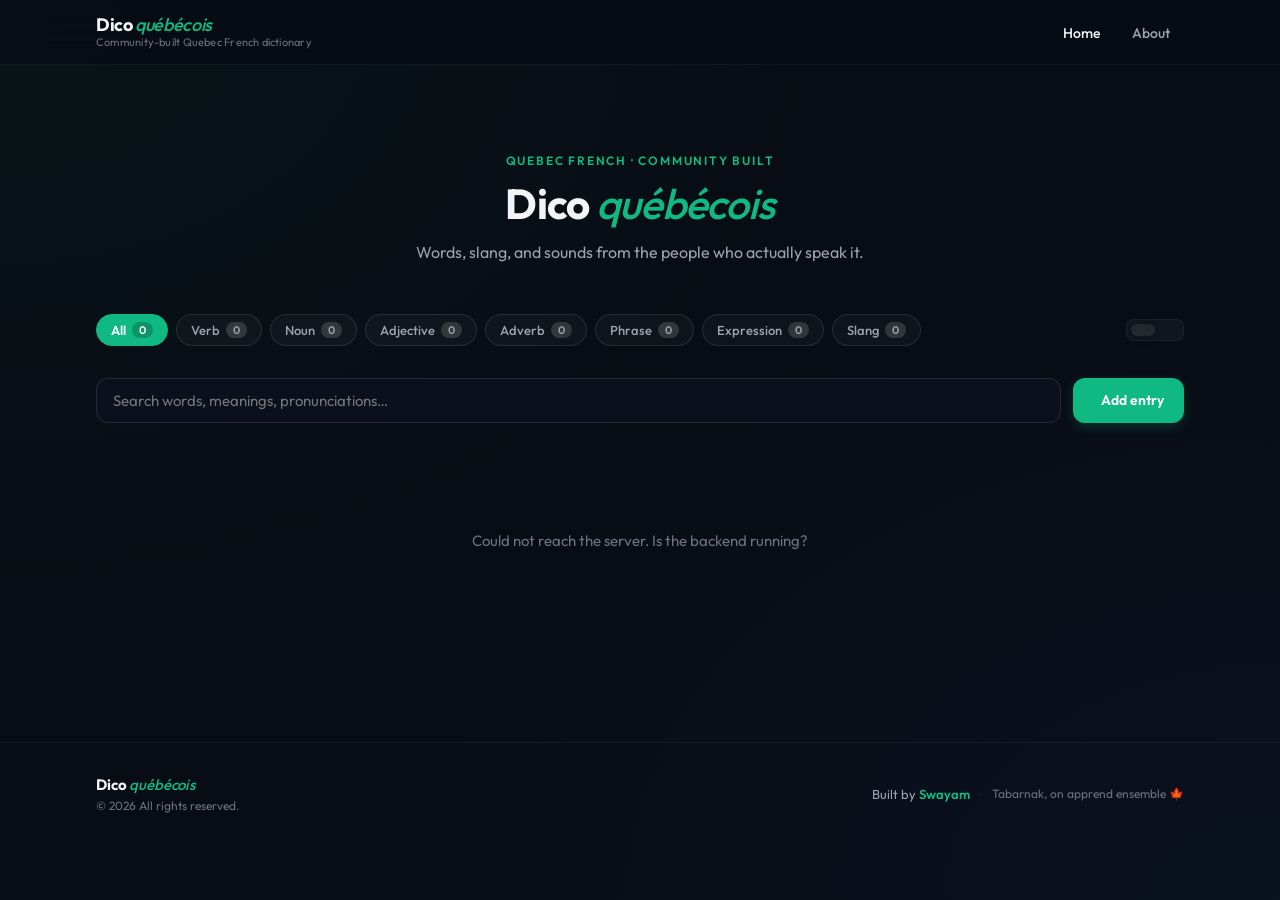
==== index.html @ 88ea2b2f "Initial Commit Upload all files" ====
<!DOCTYPE html>
<html lang="fr-CA">
<head>
  <meta charset="UTF-8">
  <meta name="viewport" content="width=device-width, initial-scale=1.0">
  <title>Dico québécois — Quebec French Dictionary</title>
  <meta name="description" content="Explore Quebec French vocabulary, slang, pronunciation tips, and examples, built by the community.">

  <link rel="preconnect" href="https://fonts.googleapis.com">
  <link rel="preconnect" href="https://fonts.gstatic.com" crossorigin>
  <link href="https://fonts.googleapis.com/css2?family=Outfit:wght@400;500;600;700&family=JetBrains+Mono:wght@400;500&display=swap" rel="stylesheet">
  <link rel="stylesheet" href="https://cdn.jsdelivr.net/npm/@tabler/icons-webfont@latest/dist/tabler-icons.min.css">
  <link rel="stylesheet" href="dico_qc_grid.css">
</head>
<body>

<!-- NAV -->
<nav class="navbar">
  <div class="nav-inner">
    <a href="/" class="nav-brand">
      <span class="nav-logo">Dico <em>québécois</em></span>
      <span class="nav-tagline">Community-built Quebec French dictionary</span>
    </a>
    <button class="nav-toggle" onclick="toggleMobileNav()" aria-label="Toggle menu">
      <i class="ti ti-menu-2" aria-hidden="true"></i>
    </button>
    <ul class="nav-links" id="nav-links">
      <li><a href="/" class="nav-link active">Home</a></li>
      <li><a href="/about.html" class="nav-link">About</a></li>
    </ul>
  </div>
</nav>

<div class="app">

  <!-- HERO -->
  <div class="hero">
    <div class="hero-eyebrow">Quebec French · Community built</div>
    <h1 class="hero-title">Dico <em>québécois</em></h1>
    <p class="hero-sub">Words, slang, and sounds from the people who actually speak it.</p>
  </div>

  <!-- CONTROLS: filter pills + layout switcher -->
  <div class="controls-header">
    <div class="filter-bar">
      <button class="filter-pill active" data-cat="all" onclick="setFilter('all')">
        All <span class="pill-count" id="pill-count-all">0</span>
      </button>
      <button class="filter-pill" data-cat="verb" onclick="setFilter('verb')">
        Verb <span class="pill-count" id="pill-count-verb">0</span>
      </button>
      <button class="filter-pill" data-cat="noun" onclick="setFilter('noun')">
        Noun <span class="pill-count" id="pill-count-noun">0</span>
      </button>
      <button class="filter-pill" data-cat="adjective" onclick="setFilter('adjective')">
        Adjective <span class="pill-count" id="pill-count-adjective">0</span>
      </button>
      <button class="filter-pill" data-cat="adverb" onclick="setFilter('adverb')">
        Adverb <span class="pill-count" id="pill-count-adverb">0</span>
      </button>
      <button class="filter-pill" data-cat="phrase" onclick="setFilter('phrase')">
        Phrase <span class="pill-count" id="pill-count-phrase">0</span>
      </button>
      <button class="filter-pill" data-cat="expression" onclick="setFilter('expression')">
        Expression <span class="pill-count" id="pill-count-expression">0</span>
      </button>
      <button class="filter-pill" data-cat="slang" onclick="setFilter('slang')">
        Slang <span class="pill-count" id="pill-count-slang">0</span>
      </button>
    </div>

    <div class="layout-switcher">
      <button class="btn-layout active" id="btn-layout-grid" onclick="switchLayout('grid')" aria-label="Grid view">
        <i class="ti ti-layout-grid" aria-hidden="true"></i>
      </button>
      <button class="btn-layout" id="btn-layout-list" onclick="switchLayout('list')" aria-label="List view">
        <i class="ti ti-layout-list" aria-hidden="true"></i>
      </button>
    </div>
  </div>

  <!-- SEARCH + ADD -->
  <div class="search-add-row">
    <div class="search-wrap">
      <i class="ti ti-search" aria-hidden="true"></i>
      <input type="text" id="entries-search" placeholder="Search words, meanings, pronunciations…" oninput="renderEntries()">
    </div>
    <button class="btn-add" onclick="toggleForm('entry-form')">
      <i class="ti ti-plus" aria-hidden="true" style="font-size:15px;"></i> Add entry
    </button>
  </div>

  <!-- UNIFIED FORM -->
  <div class="form-panel" id="entry-form">
    <div class="form-title"><i class="ti ti-forms" aria-hidden="true"></i> New entry</div>
    <div class="fg">

      <div>
        <div class="fl">French word / phrase <span>*</span></div>
        <input type="text" id="e-word" placeholder="e.g. Parler, Chu, C'est le boutte">
      </div>

      <div>
        <div class="fl">Category <span>*</span></div>
        <div class="select-wrap">
          <select id="e-cat" class="placeholder" onchange="this.classList.toggle('placeholder', !this.value)">
            <option value="" disabled selected>Select a category</option>
            <option value="verb">Verb</option>
            <option value="noun">Noun</option>
            <option value="adjective">Adjective</option>
            <option value="adverb">Adverb</option>
            <option value="phrase">Phrase</option>
            <option value="expression">Expression</option>
            <option value="slang">Slang</option>
          </select>
        </div>
      </div>

      <div>
        <div class="fl">English meaning <span>*</span></div>
        <input type="text" id="e-en" placeholder="e.g. To speak, I am, It's awesome">
      </div>

      <div>
        <div class="fl">Short for (origin)</div>
        <input type="text" id="e-origin" placeholder="e.g. Je suis — leave blank if not a contraction">
      </div>

      <div class="fw">
        <div class="fl">Pronunciation tip</div>
        <input type="text" id="e-phon" placeholder="e.g. shoo — rhymes with 'shoe', the je becomes chu">
      </div>

      <div class="fw">
        <div class="fl">Example sentence</div>
        <textarea id="e-ex" placeholder="e.g. Chu fatigué. (I'm tired.)"></textarea>
      </div>

      <div>
        <div class="fl">Imgur gif / image link <span style="color:var(--color-text-tertiary);font-weight:400;">(optional)</span></div>
        <input type="text" id="e-img" placeholder="https://i.imgur.com/..." oninput="previewImg()">
        <div id="e-img-warn" style="font-size:12px;margin-top:5px;"></div>
        <div class="img-preview" id="e-preview"><img id="e-preview-img" src="" alt="preview"></div>
      </div>

      <div class="fw" id="e-copyright-wrap" style="display:flex;align-items:flex-start;gap:10px;margin-top:4px;">
        <input type="checkbox" id="e-copyright" style="width:auto;margin-top:3px;accent-color:var(--color-accent);flex-shrink:0;">
        <label for="e-copyright" style="font-size:13px;color:var(--color-text-tertiary);cursor:pointer;line-height:1.5;">
          I confirm this image is free to use and not copyrighted material. I take responsibility for this submission.
        </label>
      </div>

      <!--
      <div>
        <div class="fl">YouTube audio link <span style="color:var(--color-text-tertiary);font-weight:400;">(optional)</span></div>
        <input type="text" id="e-audio" placeholder="https://youtube.com/...">
      </div>
      -->

      <div>
        <div class="fl">Your name</div>
        <input type="text" id="e-name" placeholder="Anonymous">
      </div>

    </div>
    <div class="fa-row">
      <span class="err" id="e-err"></span>
      <div class="fa-btns">
        <button class="btn-cancel" onclick="toggleForm('entry-form')">Cancel</button>
        <button class="btn-submit" onclick="submitEntry()">Add entry</button>
      </div>
    </div>
  </div>

  <!-- ENTRIES GRID -->
  <div class="grid" id="entries-grid"></div>
  <div class="empty-state" id="empty-state-msg" style="display:none;">
    <i class="ti ti-mood-empty" aria-hidden="true"></i>
    <p>No entries found — try a different filter or add one!</p>
  </div>

</div>

<!-- FOOTER -->
<footer class="footer">
  <div class="footer-inner">
    <div class="footer-left">
      <span class="footer-brand">Dico <em>québécois</em></span>
      <span class="footer-copy">© <span id="footer-year"></span> All rights reserved.</span>
    </div>
    <div class="footer-right">
      <span class="footer-credit">
        Built by
        <a href="https://swayam-patel.github.io/swayam-patel/" target="_blank" rel="noopener" class="footer-link">Swayam</a>
      </span>
      <span class="footer-divider">·</span>
      <span class="footer-note">Tabarnak, on apprend ensemble 🍁</span>
    </div>
  </div>
</footer>

<script src="dico_qc_grid.js" defer></script>
<script>
  document.getElementById('footer-year').textContent = new Date().getFullYear();
  function toggleMobileNav() {
    document.getElementById('nav-links').classList.toggle('open');
  }
</script>
</body>
</html>
---- dico_qc_grid.css ----
:root {
  --font-sans: 'Outfit', -apple-system, BlinkMacSystemFont, "Segoe UI", Roboto, sans-serif;
  --font-mono: 'JetBrains Mono', monospace;

  /* Dark Theme */
  --bg-app: #080C14;
  --bg-card: rgba(20, 26, 40, 0.6);
  --bg-card-hover: rgba(28, 36, 54, 0.85);
  --bg-input: rgba(13, 18, 30, 0.8);

  --color-text-primary: #F3F4F6;
  --color-text-secondary: #9CA3AF;
  --color-text-tertiary: #6B7280;

  --color-border-primary: rgba(255, 255, 255, 0.05);
  --color-border-secondary: rgba(255, 255, 255, 0.1);
  --color-border-tertiary: rgba(255, 255, 255, 0.15);

  --color-accent: #10B981;
  --color-accent-hover: #059669;
  --color-accent-glow: rgba(16, 185, 129, 0.15);

  --shadow-sm: 0 2px 8px rgba(0, 0, 0, 0.2);
  --shadow-md: 0 8px 30px rgba(0, 0, 0, 0.3);
  --shadow-lg: 0 12px 40px rgba(0, 0, 0, 0.4);
  --shadow-glow: 0 0 24px var(--color-accent-glow);

  --border-radius-sm: 8px;
  --border-radius-md: 12px;
  --border-radius-lg: 16px;

  --transition-smooth: all 0.3s cubic-bezier(0.25, 0.8, 0.25, 1);
  --transition-spring: all 0.4s cubic-bezier(0.175, 0.885, 0.32, 1.275);
}

* { box-sizing: border-box; margin: 0; padding: 0; }

body {
  font-family: var(--font-sans);
  color: var(--color-text-primary);
  background-color: var(--bg-app);
  background-image:
    radial-gradient(at 0% 0%, rgba(16, 185, 129, 0.05) 0px, transparent 50%),
    radial-gradient(at 100% 100%, rgba(59, 130, 246, 0.05) 0px, transparent 50%);
  background-attachment: fixed;
  min-height: 100vh;
  -webkit-font-smoothing: antialiased;
}

.app {
  width: 85vw;
  max-width: 1600px;
  margin: 0 auto;
  padding: 2.5rem 0 4rem;
}

/* ==========================================================================
   HERO
   ========================================================================== */
.hero {
  text-align: center;
  padding: 3rem 0 3rem;
}

.hero-eyebrow {
  font-size: 12px;
  letter-spacing: 0.15em;
  text-transform: uppercase;
  color: var(--color-accent);
  font-weight: 600;
  margin-bottom: 12px;
}

.hero-title {
  font-size: 42px;
  font-weight: 700;
  line-height: 1.15;
  margin-bottom: 12px;
  letter-spacing: -0.02em;
}

.hero-title em {
  font-style: italic;
  color: var(--color-accent);
  font-weight: 500;
}

.hero-sub {
  font-size: 16px;
  color: var(--color-text-secondary);
  max-width: 460px;
  margin: 0 auto;
  line-height: 1.6;
}

/* ==========================================================================
   CONTROLS HEADER — Filter pills + layout switcher
   ========================================================================== */
.controls-header {
  display: flex;
  justify-content: space-between;
  align-items: center;
  margin-bottom: 2rem;
  gap: 16px;
  flex-wrap: wrap;
}

/* FILTER PILLS */
.filter-bar {
  display: flex;
  flex-wrap: wrap;
  gap: 8px;
}

.filter-pill {
  display: flex;
  align-items: center;
  gap: 6px;
  padding: 7px 14px;
  border-radius: 99px;
  border: 1px solid var(--color-border-secondary);
  background: rgba(255, 255, 255, 0.03);
  color: var(--color-text-secondary);
  font-size: 13px;
  font-weight: 500;
  font-family: var(--font-sans);
  cursor: pointer;
  transition: var(--transition-smooth);
  white-space: nowrap;
}

.filter-pill:hover {
  background: rgba(255, 255, 255, 0.07);
  color: var(--color-text-primary);
  border-color: var(--color-border-tertiary);
}

.filter-pill.active {
  background: var(--color-accent);
  border-color: var(--color-accent);
  color: #fff;
  font-weight: 600;
}

.pill-count {
  font-size: 11px;
  background: rgba(255, 255, 255, 0.15);
  padding: 1px 7px;
  border-radius: 99px;
  font-weight: 600;
}

.filter-pill.active .pill-count {
  background: rgba(0, 0, 0, 0.2);
}

/* Per-category active pill colors */
.filter-pill[data-cat="verb"].active    { background: #10B981; border-color: #10B981; }
.filter-pill[data-cat="noun"].active    { background: #3B82F6; border-color: #3B82F6; }
.filter-pill[data-cat="adjective"].active { background: #8B5CF6; border-color: #8B5CF6; }
.filter-pill[data-cat="phrase"].active  { background: #F59E0B; border-color: #F59E0B; color: #1a1000; }
.filter-pill[data-cat="slang"].active   { background: #EF4444; border-color: #EF4444; }
.filter-pill[data-cat="expression"].active { background: #14B8A6; border-color: #14B8A6; }
.filter-pill[data-cat="adverb"].active  { background: #6366F1; border-color: #6366F1; }

/* LAYOUT SWITCHER */
.layout-switcher {
  display: flex;
  background: rgba(255, 255, 255, 0.04);
  padding: 4px;
  border-radius: var(--border-radius-sm);
  border: 1px solid var(--color-border-primary);
  flex-shrink: 0;
}

.btn-layout {
  background: none;
  border: none;
  color: var(--color-text-tertiary);
  padding: 6px 12px;
  cursor: pointer;
  border-radius: 6px;
  display: flex;
  align-items: center;
  justify-content: center;
  transition: var(--transition-smooth);
  font-size: 16px;
}

.btn-layout:hover { color: var(--color-text-secondary); }

.btn-layout.active {
  background: rgba(255, 255, 255, 0.08);
  color: var(--color-text-primary);
  box-shadow: var(--shadow-sm);
}

/* ==========================================================================
   SEARCH + ADD ROW
   ========================================================================== */
.search-add-row {
  display: flex;
  gap: 12px;
  margin-bottom: 2rem;
}

.search-wrap {
  flex: 1;
  position: relative;
}

.search-wrap i {
  position: absolute;
  left: 14px;
  top: 50%;
  transform: translateY(-50%);
  font-size: 16px;
  color: var(--color-text-tertiary);
  pointer-events: none;
}

.search-wrap input {
  padding: 12px 16px 12px 42px;
  width: 100%;
  background: var(--bg-input);
  border: 1px solid var(--color-border-secondary);
  border-radius: var(--border-radius-md);
  font-size: 15px;
  color: var(--color-text-primary);
  font-family: var(--font-sans);
  outline: none;
  transition: var(--transition-smooth);
  backdrop-filter: blur(8px);
}

.search-wrap input:focus {
  border-color: var(--color-accent);
  box-shadow: var(--shadow-glow);
}

.btn-add {
  display: flex;
  align-items: center;
  gap: 8px;
  background: var(--color-accent);
  color: #fff;
  border: none;
  border-radius: var(--border-radius-md);
  padding: 12px 20px;
  font-size: 14px;
  font-weight: 600;
  cursor: pointer;
  font-family: var(--font-sans);
  white-space: nowrap;
  transition: var(--transition-smooth);
  box-shadow: 0 4px 12px rgba(16, 185, 129, 0.2);
}

.btn-add:hover {
  background: var(--color-accent-hover);
  transform: translateY(-1px);
  box-shadow: 0 6px 16px rgba(16, 185, 129, 0.3);
}

/* ==========================================================================
   FORM PANEL (Glassmorphism)
   ========================================================================== */
.form-panel {
  background: var(--bg-card);
  border: 1px solid var(--color-border-secondary);
  border-radius: var(--border-radius-lg);
  padding: 2rem;
  margin-bottom: 2.5rem;
  display: none;
  backdrop-filter: blur(16px);
  box-shadow: var(--shadow-lg);
}

.form-panel.open {
  display: block;
  animation: slideDown 0.3s cubic-bezier(0.16, 1, 0.3, 1);
}

@keyframes slideDown {
  from { opacity: 0; transform: translateY(-12px); }
  to   { opacity: 1; transform: translateY(0); }
}

.form-title {
  font-size: 16px;
  font-weight: 600;
  margin-bottom: 1.5rem;
  display: flex;
  align-items: center;
  gap: 10px;
}

.form-title i { color: var(--color-accent); font-size: 20px; }

.fg {
  display: grid;
  grid-template-columns: 1fr 1fr;
  gap: 16px;
}

.fw { grid-column: 1/-1; }

.fl {
  font-size: 13px;
  color: var(--color-text-secondary);
  margin-bottom: 6px;
  font-weight: 500;
}

.fl span { color: var(--color-accent); }

input[type=text], textarea, select {
  width: 100%;
  background: var(--bg-input);
  border: 1px solid var(--color-border-secondary);
  border-radius: var(--border-radius-md);
  padding: 12px 16px;
  font-size: 15px;
  color: var(--color-text-primary);
  font-family: var(--font-sans);
  outline: none;
  transition: var(--transition-smooth);
  backdrop-filter: blur(8px);
  appearance: none;
  -webkit-appearance: none;
}

input[type=text]:focus, textarea:focus, select:focus {
  border-color: var(--color-accent);
  box-shadow: var(--shadow-glow);
}

select option {
  background: #0f1624;
  color: var(--color-text-primary);
}

/* Placeholder color for select when unselected */
select.placeholder { color: var(--color-text-tertiary); }
select:not(.placeholder) { color: var(--color-text-primary); }

textarea { resize: vertical; min-height: 80px; }

.select-wrap {
  position: relative;
}

.select-wrap::after {
  content: '\ea99'; /* ti-chevron-down */
  font-family: 'tabler-icons';
  position: absolute;
  right: 14px;
  top: 50%;
  transform: translateY(-50%);
  font-size: 16px;
  color: var(--color-text-tertiary);
  pointer-events: none;
}

.img-preview {
  margin-top: 10px;
  border-radius: var(--border-radius-md);
  overflow: hidden;
  border: 1px solid var(--color-border-tertiary);
  display: none;
}

.img-preview img {
  width: 100%;
  max-height: 180px;
  object-fit: cover;
  display: block;
}

.fa-row {
  display: flex;
  justify-content: space-between;
  align-items: center;
  margin-top: 1.5rem;
}

.err { font-size: 13px; color: #EF4444; }
.fa-btns { display: flex; gap: 10px; }

.btn-cancel {
  background: rgba(255, 255, 255, 0.04);
  border: 1px solid var(--color-border-secondary);
  border-radius: var(--border-radius-md);
  padding: 10px 18px;
  font-size: 14px;
  font-weight: 500;
  cursor: pointer;
  color: var(--color-text-secondary);
  font-family: var(--font-sans);
  transition: var(--transition-smooth);
}

.btn-cancel:hover {
  background: rgba(255, 255, 255, 0.08);
  color: var(--color-text-primary);
}

.btn-submit {
  background: var(--color-accent);
  color: #fff;
  border: none;
  border-radius: var(--border-radius-md);
  padding: 10px 22px;
  font-size: 14px;
  font-weight: 600;
  cursor: pointer;
  font-family: var(--font-sans);
  transition: var(--transition-smooth);
}

.btn-submit:hover { background: var(--color-accent-hover); }

/* ==========================================================================
   MASONRY GRID (CSS columns)
   ========================================================================== */
.grid {
  columns: 4 220px;
  column-gap: 16px;
}

/* ==========================================================================
   UNIFIED ENTRY CARD
   ========================================================================== */
.ecard {
  background: var(--bg-card);
  border: 1px solid var(--color-border-primary);
  border-radius: var(--border-radius-lg);
  overflow: hidden;
  display: flex;
  flex-direction: column;
  transition: var(--transition-spring);
  backdrop-filter: blur(12px);
  box-shadow: var(--shadow-sm);
  break-inside: avoid;
  margin-bottom: 20px;
}

.ecard:hover {
  background: var(--bg-card-hover);
  transform: translateY(-6px);
  border-color: rgba(16, 185, 129, 0.2);
  box-shadow: var(--shadow-md), 0 10px 20px rgba(16, 185, 129, 0.07);
}

.ecard-img {
  width: 100%;
  max-height: 160px;
  object-fit: cover;
  display: block;
  border-bottom: 1px solid var(--color-border-primary);
}

.ecard-body {
  padding: 1.25rem;
  flex: 1;
  display: flex;
  flex-direction: column;
  gap: 8px;
}

.ecard-header {
  display: flex;
  align-items: flex-start;
  justify-content: space-between;
  gap: 10px;
}

.ecard-word {
  font-size: 22px;
  font-weight: 700;
  color: var(--color-text-primary);
  letter-spacing: -0.01em;
  line-height: 1.2;
}

/* Category badge — colors injected inline from JS */
.ecard-cat {
  font-size: 11px;
  font-weight: 700;
  padding: 3px 10px;
  border-radius: 99px;
  white-space: nowrap;
  flex-shrink: 0;
  letter-spacing: 0.04em;
  text-transform: uppercase;
  margin-top: 4px;
}

.ecard-origin {
  font-size: 12px;
  color: var(--color-text-tertiary);
}

.ecard-origin strong {
  color: var(--color-accent);
  font-weight: 600;
}

.ecard-en {
  font-size: 14px;
  color: var(--color-text-secondary);
  font-weight: 500;
}

.ecard-phon {
  font-family: var(--font-mono);
  font-size: 12px;
  background: rgba(255, 255, 255, 0.04);
  padding: 5px 10px;
  border-radius: 6px;
  color: var(--color-text-secondary);
  align-self: flex-start;
}

.ecard-ex {
  font-size: 13px;
  color: var(--color-text-secondary);
  font-style: italic;
  line-height: 1.6;
  flex: 1;
  border-left: 2px solid rgba(255, 255, 255, 0.1);
  padding-left: 10px;
  margin-top: 2px;
}

.ecard-audio {
  display: inline-flex;
  align-items: center;
  gap: 6px;
  font-size: 12px;
  font-weight: 600;
  color: var(--color-accent);
  text-decoration: none;
  transition: var(--transition-smooth);
}

.ecard-audio:hover {
  color: var(--color-accent-hover);
  transform: translateX(2px);
}

.ecard-foot {
  display: flex;
  justify-content: space-between;
  align-items: center;
  margin-top: 0.75rem;
  padding-top: 0.75rem;
  border-top: 1px solid var(--color-border-primary);
}

.ecard-by {
  font-size: 11px;
  font-weight: 600;
  background: rgba(255, 255, 255, 0.06);
  color: var(--color-text-secondary);
  padding: 3px 10px;
  border-radius: 99px;
}

.ecard-time {
  font-size: 12px;
  color: var(--color-text-tertiary);
}

/* ==========================================================================
   LIST VIEW
   ========================================================================== */
.grid.list-view {
  columns: 1;
  column-gap: 0;
}

.grid.list-view .ecard {
  flex-direction: row;
  align-items: stretch;
  overflow: hidden;
  margin-bottom: 16px;
}

.grid.list-view .ecard-img {
  width: 180px;
  height: auto;
  flex-shrink: 0;
  border-bottom: none;
  border-right: 1px solid var(--color-border-primary);
  object-fit: cover;
}

.grid.list-view .ecard-body {
  padding: 1.1rem 1.4rem;
  gap: 6px;
  justify-content: center;
}

.grid.list-view .ecard-word {
  font-size: 18px;
}

.grid.list-view .ecard-ex {
  flex: none;
  -webkit-line-clamp: 2;
  display: -webkit-box;
  -webkit-box-orient: vertical;
  overflow: hidden;
}

/* ==========================================================================
   EMPTY STATE
   ========================================================================== */
.empty-state {
  text-align: center;
  padding: 4rem 1rem;
  color: var(--color-text-tertiary);
}

.empty-state i {
  font-size: 28px;
  display: block;
  margin-bottom: 12px;
}

.empty-state p { font-size: 15px; }

/* ==========================================================================
   FADE IN ANIMATION
   ========================================================================== */
@keyframes fadeIn {
  from { opacity: 0; transform: translateY(8px); }
  to   { opacity: 1; transform: translateY(0); }
}

/* ==========================================================================
   NAVBAR
   ========================================================================== */
.navbar {
  position: sticky;
  top: 0;
  z-index: 100;
  background: rgba(8, 12, 20, 0.85);
  backdrop-filter: blur(20px);
  -webkit-backdrop-filter: blur(20px);
  border-bottom: 1px solid var(--color-border-primary);
}

.nav-inner {
  width: 85vw;
  max-width: 1600px;
  margin: 0 auto;
  height: 64px;
  display: flex;
  align-items: center;
  justify-content: space-between;
  gap: 24px;
}

.nav-brand {
  text-decoration: none;
  display: flex;
  flex-direction: column;
  gap: 1px;
  flex-shrink: 0;
}

.nav-logo {
  font-size: 18px;
  font-weight: 700;
  color: var(--color-text-primary);
  letter-spacing: -0.02em;
  line-height: 1;
}

.nav-logo em {
  font-style: italic;
  color: var(--color-accent);
  font-weight: 500;
}

.nav-tagline {
  font-size: 11px;
  color: var(--color-text-tertiary);
  letter-spacing: 0.02em;
}

.nav-links {
  display: flex;
  align-items: center;
  gap: 4px;
  list-style: none;
}

.nav-link {
  text-decoration: none;
  font-size: 14px;
  font-weight: 500;
  color: var(--color-text-secondary);
  padding: 7px 14px;
  border-radius: var(--border-radius-sm);
  transition: var(--transition-smooth);
}

.nav-link:hover {
  color: var(--color-text-primary);
  background: rgba(255, 255, 255, 0.05);
}

.nav-link.active { color: var(--color-text-primary); }

.nav-link-submit {
  display: flex;
  align-items: center;
  gap: 6px;
  background: var(--color-accent);
  color: #fff !important;
  border-radius: var(--border-radius-sm);
  padding: 7px 16px;
  margin-left: 8px;
}

.nav-link-submit:hover {
  background: var(--color-accent-hover) !important;
  color: #fff !important;
}

.nav-toggle {
  display: none;
  background: none;
  border: none;
  color: var(--color-text-secondary);
  font-size: 22px;
  cursor: pointer;
  padding: 6px;
  border-radius: var(--border-radius-sm);
}

.nav-toggle:hover { color: var(--color-text-primary); }

/* ==========================================================================
   FOOTER
   ========================================================================== */
.footer {
  border-top: 1px solid var(--color-border-primary);
  margin-top: 4rem;
  padding: 2rem 0;
}

.footer-inner {
  width: 85vw;
  max-width: 1600px;
  margin: 0 auto;
  display: flex;
  align-items: center;
  justify-content: space-between;
  gap: 16px;
  flex-wrap: wrap;
}

.footer-left {
  display: flex;
  flex-direction: column;
  gap: 4px;
}

.footer-brand {
  font-size: 15px;
  font-weight: 700;
  color: var(--color-text-primary);
  letter-spacing: -0.01em;
}

.footer-brand em {
  font-style: italic;
  color: var(--color-accent);
  font-weight: 500;
}

.footer-copy { font-size: 12px; color: var(--color-text-tertiary); }

.footer-right {
  display: flex;
  align-items: center;
  gap: 10px;
  font-size: 13px;
  color: var(--color-text-tertiary);
}

.footer-credit { color: var(--color-text-secondary); }

.footer-link {
  color: var(--color-accent);
  text-decoration: none;
  font-weight: 600;
  transition: var(--transition-smooth);
}

.footer-link:hover { color: var(--color-accent-hover); }
.footer-divider { color: var(--color-border-tertiary); }
.footer-note { font-size: 12px; }

/* ==========================================================================
   RESPONSIVE
   ========================================================================== */
@media (max-width: 768px) {
  .hero-title { font-size: 32px; }
  .fg { grid-template-columns: 1fr; }
  .controls-header { flex-direction: column; align-items: flex-start; }
  .grid { columns: 2 140px; }
  .grid.list-view { columns: 1; }
  .grid.list-view .ecard { flex-direction: column; }
  .grid.list-view .ecard-img { width: 100%; height: 160px; border-right: none; border-bottom: 1px solid var(--color-border-primary); }

  .nav-toggle { display: flex; }
  .nav-links {
    display: none;
    position: absolute;
    top: 64px;
    left: 0;
    right: 0;
    flex-direction: column;
    background: rgba(8, 12, 20, 0.97);
    border-bottom: 1px solid var(--color-border-primary);
    padding: 1rem;
    gap: 4px;
  }
  .nav-links.open { display: flex; }
  .nav-link-submit { margin-left: 0; justify-content: center; }

  .footer-inner { flex-direction: column; align-items: flex-start; gap: 12px; }
  .footer-right { flex-wrap: wrap; gap: 6px; }
}
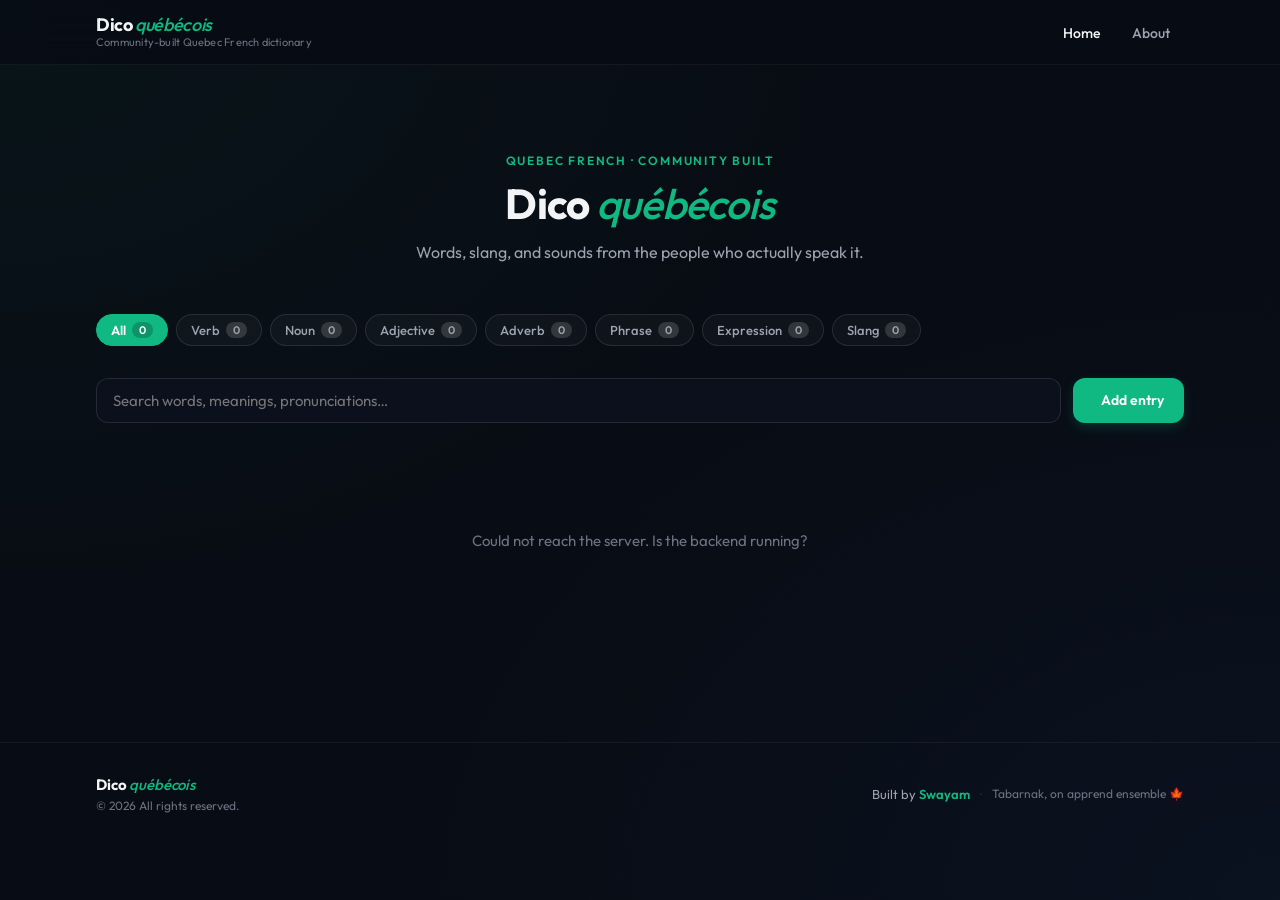
==== commit 3c538a0a: "Implemented Layout Changes Made layout changes, removed list view, fixed masonry view" ====
--- a/index.html
+++ b/index.html
@@ -69,6 +69,7 @@
       </button>
     </div>
 
+    <!--
     <div class="layout-switcher">
       <button class="btn-layout active" id="btn-layout-grid" onclick="switchLayout('grid')" aria-label="Grid view">
         <i class="ti ti-layout-grid" aria-hidden="true"></i>
@@ -77,6 +78,7 @@
         <i class="ti ti-layout-list" aria-hidden="true"></i>
       </button>
     </div>
+    -->
   </div>
 
   <!-- SEARCH + ADD -->
--- a/dico_qc_grid.css
+++ b/dico_qc_grid.css
@@ -421,11 +421,25 @@
 .btn-submit:hover { background: var(--color-accent-hover); }
 
 /* ==========================================================================
-   MASONRY GRID (CSS columns)
+   MASONRY GRID (JS-driven left-to-right)
    ========================================================================== */
 .grid {
-  columns: 4 220px;
-  column-gap: 16px;
+  display: flex;
+  align-items: flex-start;
+  gap: 12px;
+  width: 100%;
+}
+
+.grid-col {
+  flex: 1;
+  display: flex;
+  flex-direction: column;
+  gap: 12px;
+  min-width: 0;
+}
+
+.ecard-wrap {
+  width: 100%;
 }
 
 /* ==========================================================================
@@ -441,15 +455,53 @@
   transition: var(--transition-spring);
   backdrop-filter: blur(12px);
   box-shadow: var(--shadow-sm);
-  break-inside: avoid;
-  margin-bottom: 20px;
+  cursor: pointer;
+  width: 100%;
 }
 
 .ecard:hover {
   background: var(--bg-card-hover);
-  transform: translateY(-6px);
   border-color: rgba(16, 185, 129, 0.2);
   box-shadow: var(--shadow-md), 0 10px 20px rgba(16, 185, 129, 0.07);
+}
+
+/* Collapsed state — only word + gif visible */
+.ecard-details {
+  max-height: 0;
+  overflow: hidden;
+  transition: max-height 0.3s ease;
+}
+
+/* Expanded state */
+.ecard.expanded .ecard-details {
+  max-height: 500px;
+}
+
+/* Expand indicator */
+.ecard-peek {
+  padding: 10px 12px;
+  display: flex;
+  align-items: center;
+  justify-content: space-between;
+  gap: 8px;
+}
+
+.ecard-peek-left {
+  display: flex;
+  flex-direction: column;
+  gap: 3px;
+  min-width: 0;
+}
+
+.ecard-chevron {
+  font-size: 16px;
+  color: var(--color-text-tertiary);
+  flex-shrink: 0;
+  transition: transform 0.25s ease;
+}
+
+.ecard.expanded .ecard-chevron {
+  transform: rotate(180deg);
 }
 
 .ecard-img {
@@ -461,22 +513,17 @@
 }
 
 .ecard-body {
-  padding: 1.25rem;
+  padding: 10px 12px;
   flex: 1;
   display: flex;
   flex-direction: column;
-  gap: 8px;
-}
-
-.ecard-header {
-  display: flex;
-  align-items: flex-start;
-  justify-content: space-between;
-  gap: 10px;
-}
+  gap: 5px;
+}
+
+/* ecard-header removed — replaced by ecard-peek */
 
 .ecard-word {
-  font-size: 22px;
+  font-size: 17px;
   font-weight: 700;
   color: var(--color-text-primary);
   letter-spacing: -0.01em;
@@ -485,19 +532,19 @@
 
 /* Category badge — colors injected inline from JS */
 .ecard-cat {
-  font-size: 11px;
+  font-size: 10px;
   font-weight: 700;
-  padding: 3px 10px;
+  padding: 2px 8px;
   border-radius: 99px;
   white-space: nowrap;
   flex-shrink: 0;
   letter-spacing: 0.04em;
   text-transform: uppercase;
-  margin-top: 4px;
+  margin-top: 3px;
 }
 
 .ecard-origin {
-  font-size: 12px;
+  font-size: 11px;
   color: var(--color-text-tertiary);
 }
 
@@ -507,30 +554,34 @@
 }
 
 .ecard-en {
-  font-size: 14px;
+  font-size: 13px;
   color: var(--color-text-secondary);
   font-weight: 500;
 }
 
 .ecard-phon {
   font-family: var(--font-mono);
-  font-size: 12px;
+  font-size: 11px;
   background: rgba(255, 255, 255, 0.04);
-  padding: 5px 10px;
+  padding: 3px 8px;
   border-radius: 6px;
   color: var(--color-text-secondary);
   align-self: flex-start;
+  white-space: nowrap;
+  overflow: hidden;
+  text-overflow: ellipsis;
+  max-width: 100%;
 }
 
 .ecard-ex {
-  font-size: 13px;
-  color: var(--color-text-secondary);
+  font-size: 12px;
+  color: var(--color-text-tertiary);
   font-style: italic;
-  line-height: 1.6;
-  flex: 1;
-  border-left: 2px solid rgba(255, 255, 255, 0.1);
-  padding-left: 10px;
-  margin-top: 2px;
+  line-height: 1.5;
+  display: -webkit-box;
+  -webkit-line-clamp: 2;
+  -webkit-box-orient: vertical;
+  overflow: hidden;
 }
 
 .ecard-audio {
@@ -553,17 +604,17 @@
   display: flex;
   justify-content: space-between;
   align-items: center;
-  margin-top: 0.75rem;
-  padding-top: 0.75rem;
+  margin-top: 6px;
+  padding-top: 6px;
   border-top: 1px solid var(--color-border-primary);
 }
 
 .ecard-by {
-  font-size: 11px;
+  font-size: 10px;
   font-weight: 600;
   background: rgba(255, 255, 255, 0.06);
   color: var(--color-text-secondary);
-  padding: 3px 10px;
+  padding: 2px 8px;
   border-radius: 99px;
 }
 
@@ -809,14 +860,33 @@
 /* ==========================================================================
    RESPONSIVE
    ========================================================================== */
+
+/* Tablet — 3 columns, smaller images */
+@media (max-width: 1024px) and (min-width: 601px) {
+  .grid { columns: 3 140px; column-gap: 10px; }
+  .ecard-wrap { margin-bottom: 10px; }
+  .ecard-img { max-height: 110px; }
+  .ecard-word { font-size: 14px; }
+  .ecard-en { font-size: 11px; }
+  .ecard-peek { padding: 8px 10px; }
+}
+
+/* Mobile — 2 columns, compact cards */
+@media (max-width: 600px) {
+  .grid { columns: 2 130px; column-gap: 8px; }
+  .ecard-wrap { margin-bottom: 8px; }
+  .ecard-img { max-height: 90px; }
+  .ecard-word { font-size: 13px; }
+  .ecard-en { font-size: 11px; }
+  .ecard-peek { padding: 7px 9px; gap: 4px; }
+  .ecard-chevron { font-size: 13px; }
+  .ecard-cat { font-size: 9px; padding: 2px 6px; }
+}
+
 @media (max-width: 768px) {
   .hero-title { font-size: 32px; }
   .fg { grid-template-columns: 1fr; }
   .controls-header { flex-direction: column; align-items: flex-start; }
-  .grid { columns: 2 140px; }
-  .grid.list-view { columns: 1; }
-  .grid.list-view .ecard { flex-direction: column; }
-  .grid.list-view .ecard-img { width: 100%; height: 160px; border-right: none; border-bottom: 1px solid var(--color-border-primary); }
 
   .nav-toggle { display: flex; }
   .nav-links {
